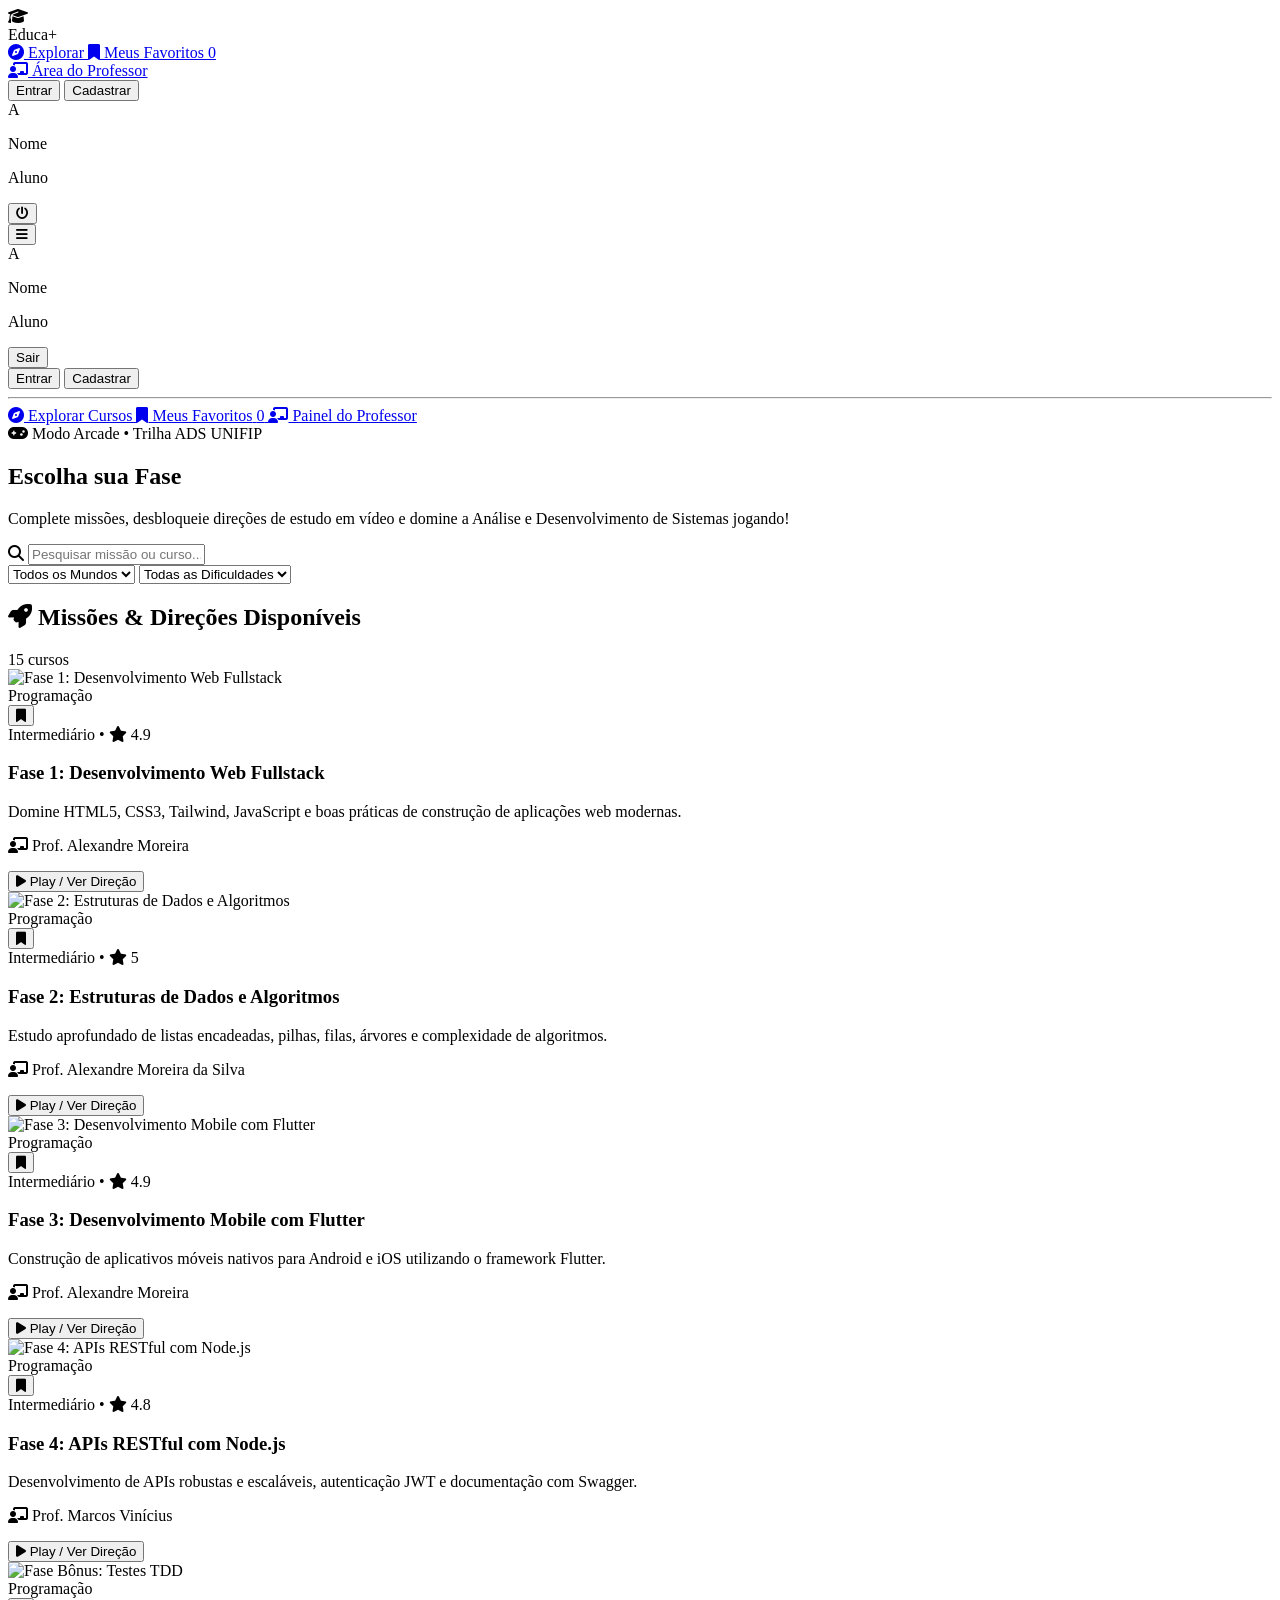
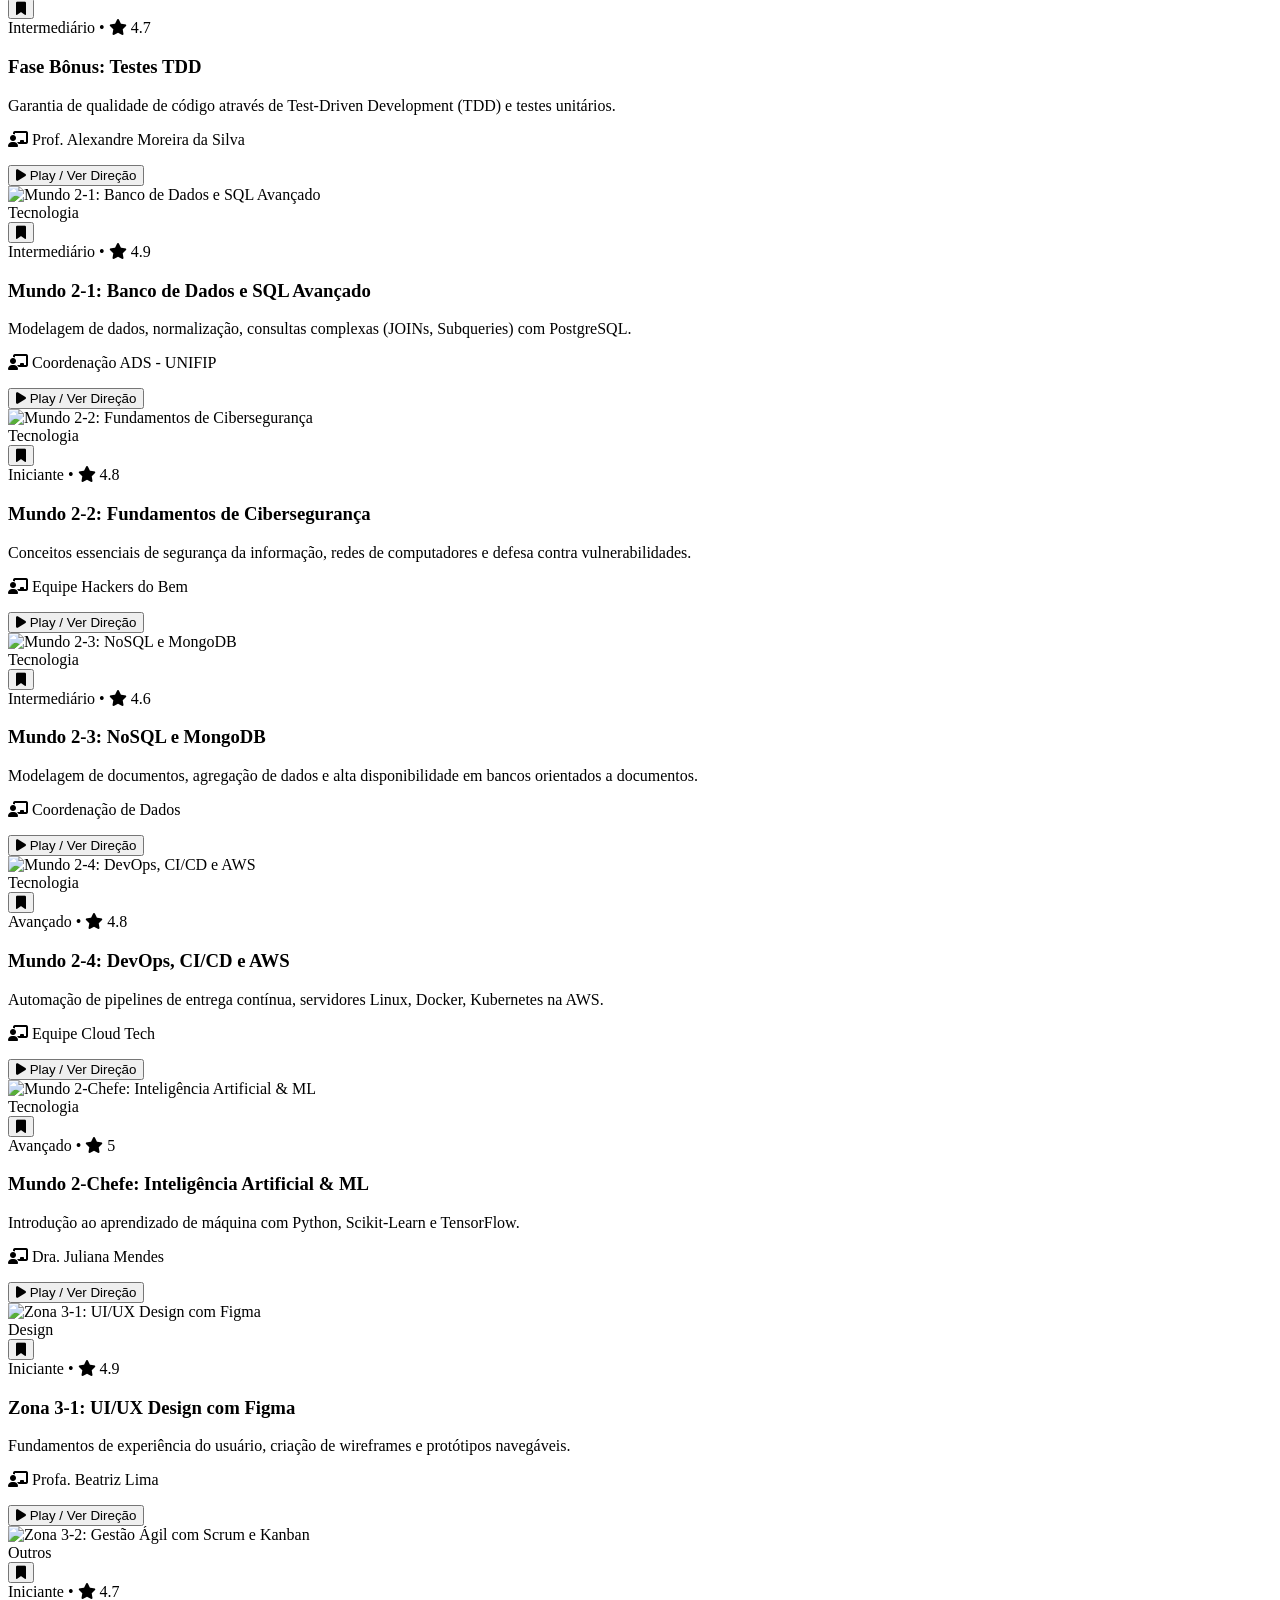
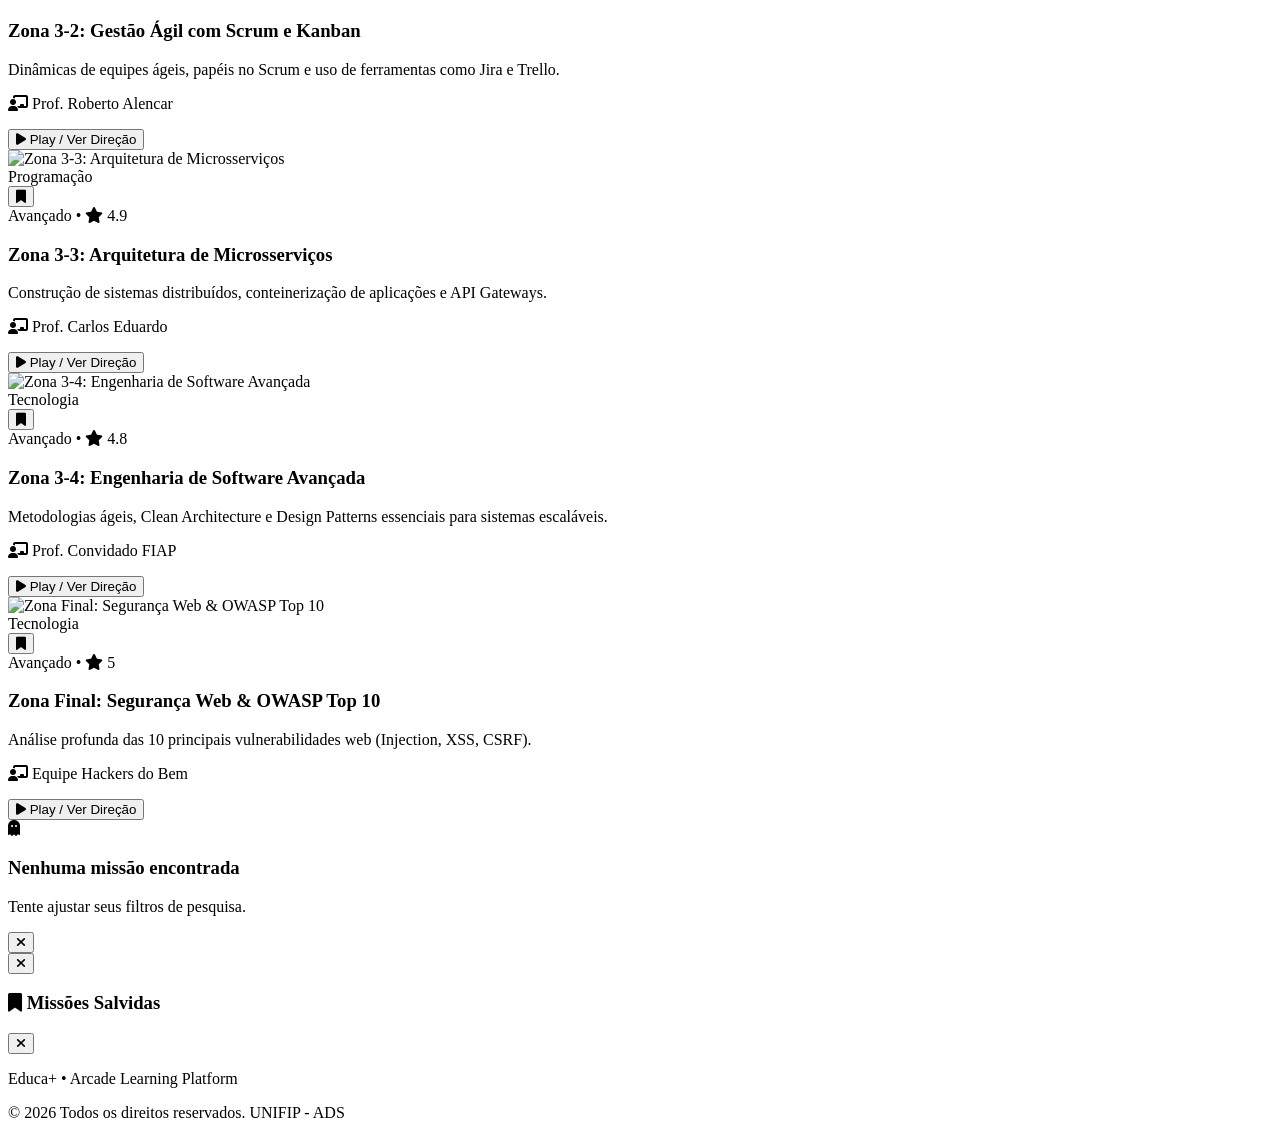
==== index.html @ 304205be "Atualização do Educa+ Arcade e correção de imagens v12" ====
<!DOCTYPE html>
<html lang="pt-PT" class="scroll-smooth">
<head>
    <meta charset="UTF-8">
    <meta name="viewport" content="width=device-width, initial-scale=1.0">
    <title>Educa+ | Arcade Learning • ADS</title>
    <script src="https://cdn.tailwindcss.com"></script>
    <link rel="stylesheet" href="https://cdnjs.cloudflare.com/ajax/libs/font-awesome/6.4.0/css/all.min.css">
</head>
<body class="bg-blue-700 text-slate-800 font-sans antialiased min-h-screen flex flex-col justify-between">

    <!-- Cabeçalho com Explorar e Meus Favoritos ao lado da Logo -->
    <header class="bg-blue-900 text-white shadow-xl sticky top-0 z-50 border-b-4 border-yellow-400">
        <div class="max-w-7xl mx-auto px-4 sm:px-6 lg:px-8 h-20 flex items-center justify-between">
            
            <!-- Grupo Esquerda: Logo + Explorar + Favoritos -->
            <div class="flex items-center space-x-6">
                <div class="flex items-center space-x-3">
                    <div class="bg-yellow-400 text-blue-950 p-2.5 rounded-2xl font-black text-xl shadow-inner flex items-center justify-center border-2 border-yellow-200">
                        <i class="fa-solid fa-graduation-cap"></i>
                    </div>
                    <span class="text-2xl font-black tracking-wider uppercase">Educa<span class="text-yellow-400">+</span></span>
                </div>

                <nav class="hidden md:flex items-center space-x-2 bg-blue-950/80 p-1.5 rounded-2xl border-2 border-blue-600">
                    <a href="index.html" class="bg-blue-600 text-white px-4 py-2 rounded-xl text-xs font-black uppercase tracking-wider shadow transition flex items-center border border-blue-400">
                        <i class="fa-solid fa-compass mr-1.5 text-yellow-400"></i> Explorar
                    </a>
                    <a href="#favoritos" onclick="toggleFavoritosModal()" class="hover:bg-blue-800 text-blue-100 hover:text-white px-4 py-2 rounded-xl text-xs font-bold uppercase tracking-wider transition flex items-center relative">
                        <i class="fa-solid fa-bookmark mr-1.5 text-yellow-400"></i> Meus Favoritos 
                        <span id="favBadge" class="bg-yellow-400 text-blue-950 text-[10px] px-2 py-0.5 rounded-full font-black ml-2 shadow">0</span>
                    </a>
                </nav>
            </div>

            <!-- Grupo Direita: Área do Professor + Login/Perfil -->
            <div class="hidden md:flex items-center space-x-3">
                <a href="professor.html" class="bg-blue-950 hover:bg-blue-800 text-yellow-300 hover:text-yellow-400 px-3.5 py-2.5 rounded-xl text-xs font-black uppercase tracking-wider transition border-2 border-yellow-400/60 flex items-center shadow">
                    <i class="fa-solid fa-chalkboard-user mr-1.5"></i> Área do Professor
                </a>

                <div class="h-6 w-[1px] bg-blue-600"></div>

                <div id="authSection" class="flex items-center space-x-2">
                    <button onclick="openAuthModal('login')" class="hover:bg-blue-800 text-white px-3.5 py-2 rounded-xl text-xs font-bold uppercase tracking-wider transition">
                        Entrar
                    </button>
                    <button onclick="openAuthModal('register')" class="bg-yellow-400 hover:bg-yellow-500 text-blue-950 px-4 py-2 rounded-xl text-xs font-black uppercase tracking-wider transition shadow">
                        Cadastrar
                    </button>
                </div>

                <div id="userProfileSection" class="hidden items-center space-x-3 bg-blue-950 px-3 py-1.5 rounded-2xl border-2 border-blue-600">
                    <div class="w-8 h-8 rounded-full bg-yellow-400 text-blue-950 font-black flex items-center justify-center text-xs shadow" id="userInitial">A</div>
                    <div class="text-left">
                        <p class="text-xs font-bold text-white leading-tight" id="userNameDisplay">Nome</p>
                        <p class="text-[10px] text-yellow-400 font-black uppercase" id="userRoleDisplay">Aluno</p>
                    </div>
                    <button onclick="logoutUser()" title="Sair" class="text-blue-200 hover:text-rose-400 ml-2 text-sm transition"><i class="fa-solid fa-power-off"></i></button>
                </div>
            </div>

            <!-- Botão Menu Mobile -->
            <div class="flex md:hidden items-center">
                <button onclick="toggleMobileMenu()" class="text-white bg-blue-950 p-2.5 rounded-xl border-2 border-yellow-400 focus:outline-none">
                    <i id="mobileMenuIcon" class="fa-solid fa-bars text-lg"></i>
                </button>
            </div>
        </div>

        <!-- Menu Mobile Dropdown -->
        <div id="mobileMenu" class="hidden md:hidden bg-blue-950 border-t-4 border-yellow-400 px-4 pt-4 pb-6 space-y-4 shadow-2xl">
            <div id="mobileUserProfile" class="hidden flex items-center justify-between bg-blue-900 p-3 rounded-2xl border border-blue-700">
                <div class="flex items-center space-x-3">
                    <div class="w-9 h-9 rounded-full bg-yellow-400 text-blue-950 font-black flex items-center justify-center text-sm" id="mobileUserInitial">A</div>
                    <div>
                        <p class="text-xs font-bold text-white" id="mobileUserNameDisplay">Nome</p>
                        <p class="text-[10px] text-yellow-400 uppercase font-bold" id="mobileUserRoleDisplay">Aluno</p>
                    </div>
                </div>
                <button onclick="logoutUser()" class="text-rose-400 text-sm bg-blue-950 px-3 py-1.5 rounded-xl font-bold">Sair</button>
            </div>

            <div id="mobileAuthSection" class="grid grid-cols-2 gap-2">
                <button onclick="openAuthModal('login'); toggleMobileMenu();" class="bg-blue-900 text-white py-2.5 rounded-xl text-xs font-bold border border-blue-700">
                    Entrar
                </button>
                <button onclick="openAuthModal('register'); toggleMobileMenu();" class="bg-yellow-400 text-blue-950 py-2.5 rounded-xl text-xs font-black">
                    Cadastrar
                </button>
            </div>

            <hr class="border-blue-900">

            <nav class="flex flex-col space-y-2 font-medium">
                <a href="index.html" class="bg-blue-800 text-yellow-400 font-black px-4 py-3 rounded-xl transition flex items-center">
                    <i class="fa-solid fa-compass mr-3"></i> Explorar Cursos
                </a>
                <a href="#favoritos" onclick="toggleFavoritosModal(); toggleMobileMenu();" class="hover:bg-blue-900 text-blue-100 px-4 py-3 rounded-xl transition flex justify-between items-center">
                    <span><i class="fa-solid fa-bookmark mr-3 text-yellow-400"></i> Meus Favoritos</span>
                    <span id="mobileFavBadge" class="bg-yellow-400 text-blue-950 text-xs px-2 py-0.5 rounded-full font-black">0</span>
                </a>
                <a href="professor.html" class="hover:bg-blue-900 text-blue-100 px-4 py-3 rounded-xl transition flex items-center">
                    <i class="fa-solid fa-chalkboard-user mr-3 text-yellow-400"></i> Painel do Professor
                </a>
            </nav>
        </div>
    </header>

    <main class="flex-grow">
        <!-- Banner Estilo Arcade -->
        <section class="bg-blue-600 text-white py-14 px-4 text-center relative overflow-hidden shadow-2xl border-b-8 border-yellow-400">
            <div class="max-w-4xl mx-auto relative z-10">
                <div class="inline-flex items-center space-x-2 bg-yellow-400 text-blue-950 px-4 py-1.5 rounded-full text-xs font-black uppercase tracking-widest mb-4 shadow-md animate-pulse">
                    <i class="fa-solid fa-gamepad"></i> <span>Modo Arcade • Trilha ADS UNIFIP</span>
                </div>
                <h1 class="text-3xl sm:text-6xl font-black tracking-wider uppercase drop-shadow-[0_5px_5px_rgba(0,0,0,0.4)] mb-4">
                    Escolha sua <span class="text-yellow-300">Fase</span>
                </h1>
                <p class="text-base sm:text-lg text-blue-100 mb-8 max-w-2xl mx-auto font-medium">
                    Complete missões, desbloqueie direções de estudo em vídeo e domine a Análise e Desenvolvimento de Sistemas jogando!
                </p>
                
                <!-- Barra de Busca & Filtros Arcade -->
                <div class="bg-blue-900/95 p-4 rounded-3xl shadow-2xl border-4 border-yellow-400 flex flex-col md:flex-row gap-3 max-w-3xl mx-auto">
                    <div class="flex items-center flex-1 px-4 bg-white rounded-2xl">
                        <i class="fa-solid fa-search text-blue-700 mr-2 font-bold"></i>
                        <input type="text" id="searchInput" placeholder="Pesquisar missão ou curso..." class="w-full bg-transparent py-3 text-blue-950 font-bold focus:outline-none text-sm">
                    </div>
                    <select id="categoryFilter" class="bg-yellow-400 text-blue-950 px-4 py-3 rounded-2xl font-black text-xs uppercase focus:outline-none shadow cursor-pointer">
                        <option value="">Todos os Mundos</option>
                        <option value="Programação">Mundo 1 (Prog)</option>
                        <option value="Tecnologia">Mundo 2 (Tech)</option>
                        <option value="Design">Zona 3 (Design)</option>
                        <option value="Outros">Outros</option>
                    </select>
                    <select id="levelFilter" class="bg-yellow-400 text-blue-950 px-4 py-3 rounded-2xl font-black text-xs uppercase focus:outline-none shadow cursor-pointer">
                        <option value="">Todas as Dificuldades</option>
                        <option value="Iniciante">Iniciante</option>
                        <option value="Intermediário">Intermediário</option>
                        <option value="Avançado">Avançado</option>
                    </select>
                </div>
            </div>
        </section>

        <!-- Grid de Cursos -->
        <section class="max-w-7xl mx-auto px-4 sm:px-6 lg:px-8 py-16">
            <div class="flex justify-between items-center mb-8 bg-blue-800/80 p-4 rounded-2xl border-2 border-blue-600 shadow-md">
                <h2 class="text-xl sm:text-2xl font-black text-white uppercase tracking-wide flex items-center">
                    <i class="fa-solid fa-rocket text-yellow-400 mr-3 text-xl"></i> Missões & Direções Disponíveis
                </h2>
                <span id="courseCount" class="text-xs font-black bg-yellow-400 text-blue-950 px-3.5 py-1.5 rounded-full shadow">0 cursos</span>
            </div>

            <div id="coursesGrid" class="grid grid-cols-1 sm:grid-cols-2 lg:grid-cols-3 gap-8"></div>

            <div id="emptyState" class="hidden text-center py-20 bg-blue-900 rounded-3xl shadow-xl border-4 border-dashed border-blue-600 mt-6 text-white">
                <div class="text-yellow-400 text-6xl mb-4"><i class="fa-solid fa-ghost"></i></div>
                <h3 class="text-xl font-black uppercase mb-1">Nenhuma missão encontrada</h3>
                <p class="text-sm text-blue-200">Tente ajustar seus filtros de pesquisa.</p>
            </div>
        </section>
    </main>

    <!-- Modais -->
    <div id="authModal" class="fixed inset-0 bg-slate-950/80 backdrop-blur-md z-50 flex items-center justify-center p-4 hidden">
        <div class="bg-blue-950 text-white rounded-3xl max-w-md w-full p-6 sm:p-8 shadow-2xl relative border-4 border-yellow-400">
            <button onclick="closeAuthModal()" class="absolute top-5 right-5 text-blue-300 hover:text-white bg-blue-900 w-8 h-8 rounded-full flex items-center justify-center font-bold"><i class="fa-solid fa-xmark"></i></button>
            <div id="authModalBody"></div>
        </div>
    </div>

    <div id="courseModal" class="fixed inset-0 bg-slate-950/80 backdrop-blur-md z-50 flex items-center justify-center p-4 hidden">
        <div class="bg-blue-950 text-white rounded-3xl max-w-lg w-full p-6 sm:p-8 shadow-2xl relative border-4 border-yellow-400">
            <button onclick="closeModal()" class="absolute top-5 right-5 text-blue-300 hover:text-white bg-blue-900 w-8 h-8 rounded-full flex items-center justify-center font-bold"><i class="fa-solid fa-xmark"></i></button>
            <div id="modalContent"></div>
        </div>
    </div>

    <div id="favoritosModal" class="fixed inset-0 bg-slate-950/80 backdrop-blur-md z-50 flex items-center justify-center p-4 hidden">
        <div class="bg-blue-950 text-white rounded-3xl max-w-xl w-full p-6 sm:p-8 shadow-2xl relative max-h-[80vh] flex flex-col border-4 border-yellow-400">
            <div class="flex justify-between items-center mb-4">
                <h3 class="text-xl font-black uppercase text-yellow-400 flex items-center"><i class="fa-solid fa-bookmark mr-2"></i> Missões Salvidas</h3>
                <button onclick="toggleFavoritosModal()" class="text-blue-300 hover:text-white bg-blue-900 w-8 h-8 rounded-full flex items-center justify-center"><i class="fa-solid fa-xmark"></i></button>
            </div>
            <div id="favoritosList" class="overflow-y-auto space-y-3 flex-grow pr-1"></div>
        </div>
    </div>

    <footer class="bg-blue-950 text-blue-300 py-10 border-t-4 border-yellow-400 text-center text-sm">
        <div class="max-w-7xl mx-auto px-4">
            <p class="mb-2 font-black text-white text-base tracking-wider uppercase">Educa<span class="text-yellow-400">+</span> &bull; Arcade Learning Platform</p>
            <p>&copy; 2026 Todos os direitos reservados. UNIFIP - ADS</p>
        </div>
    </footer>

    <script src="script/script.js"></script>
</body>
</html>
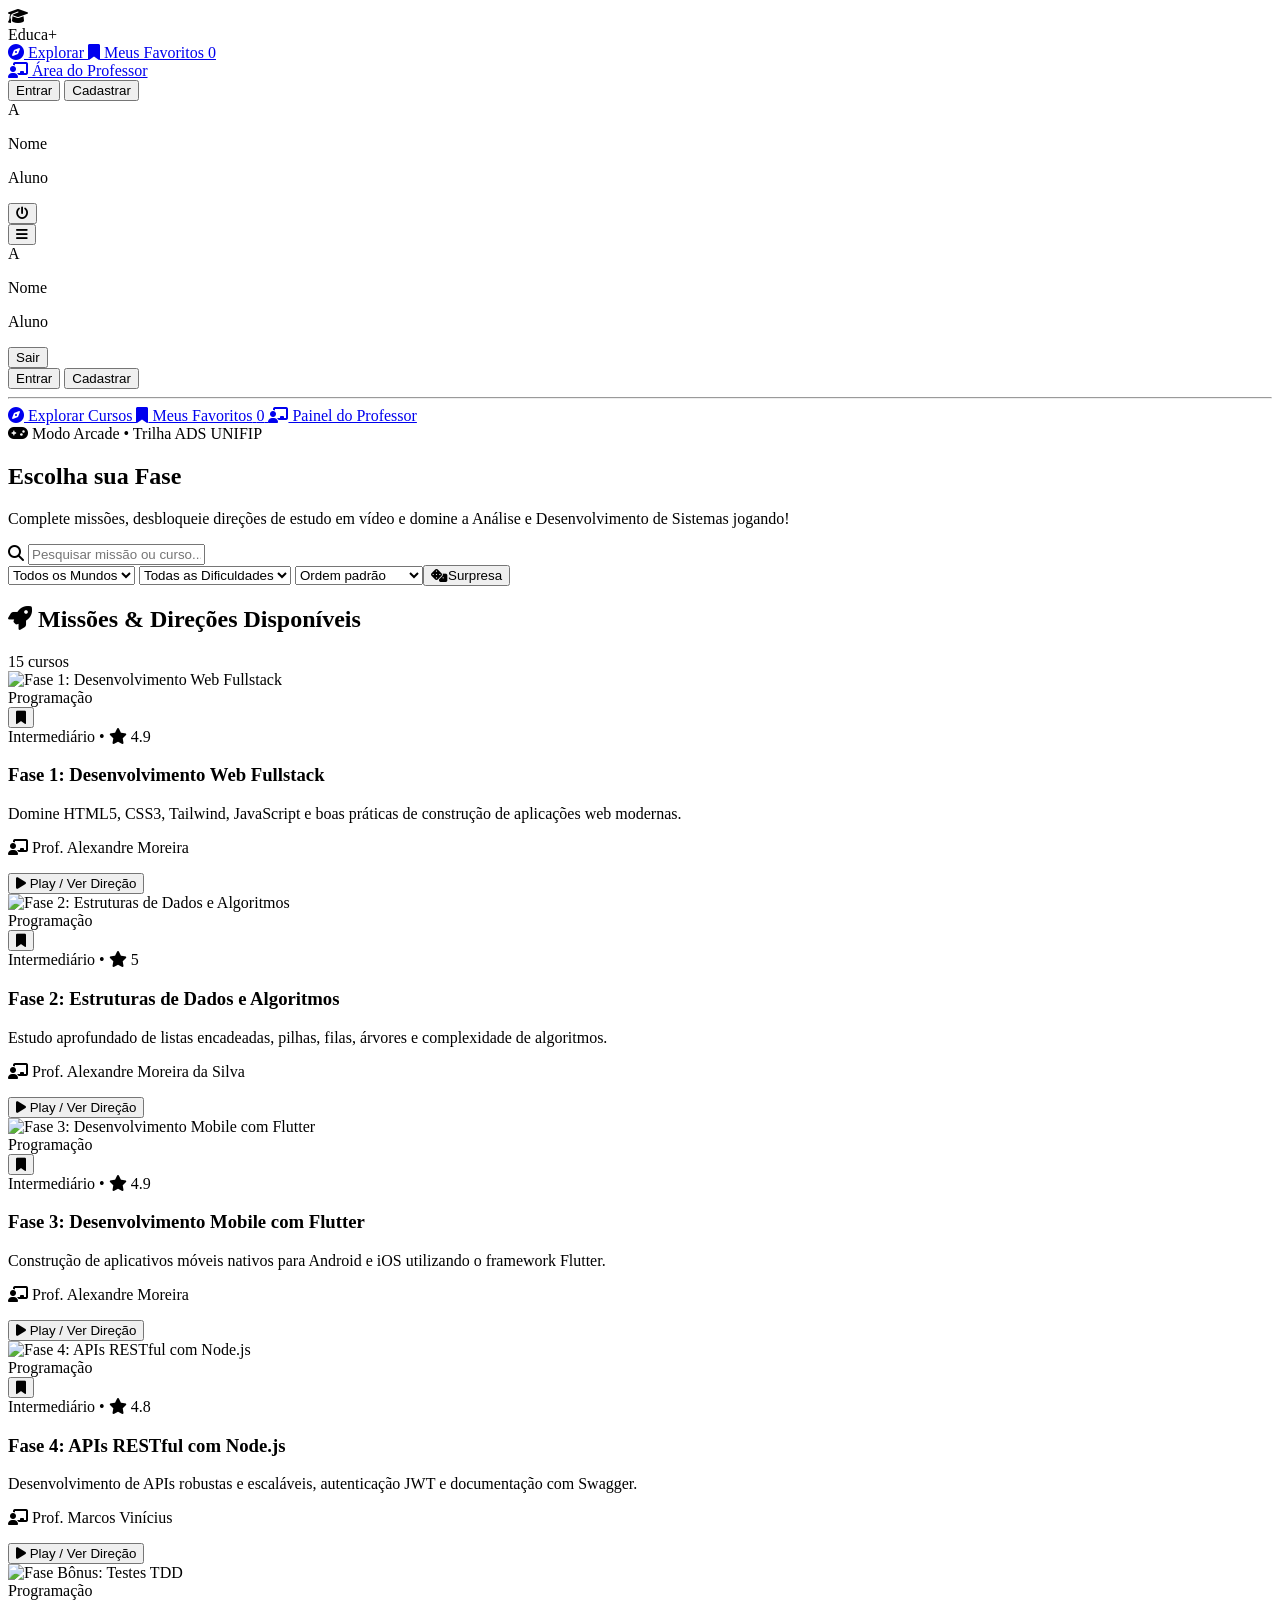
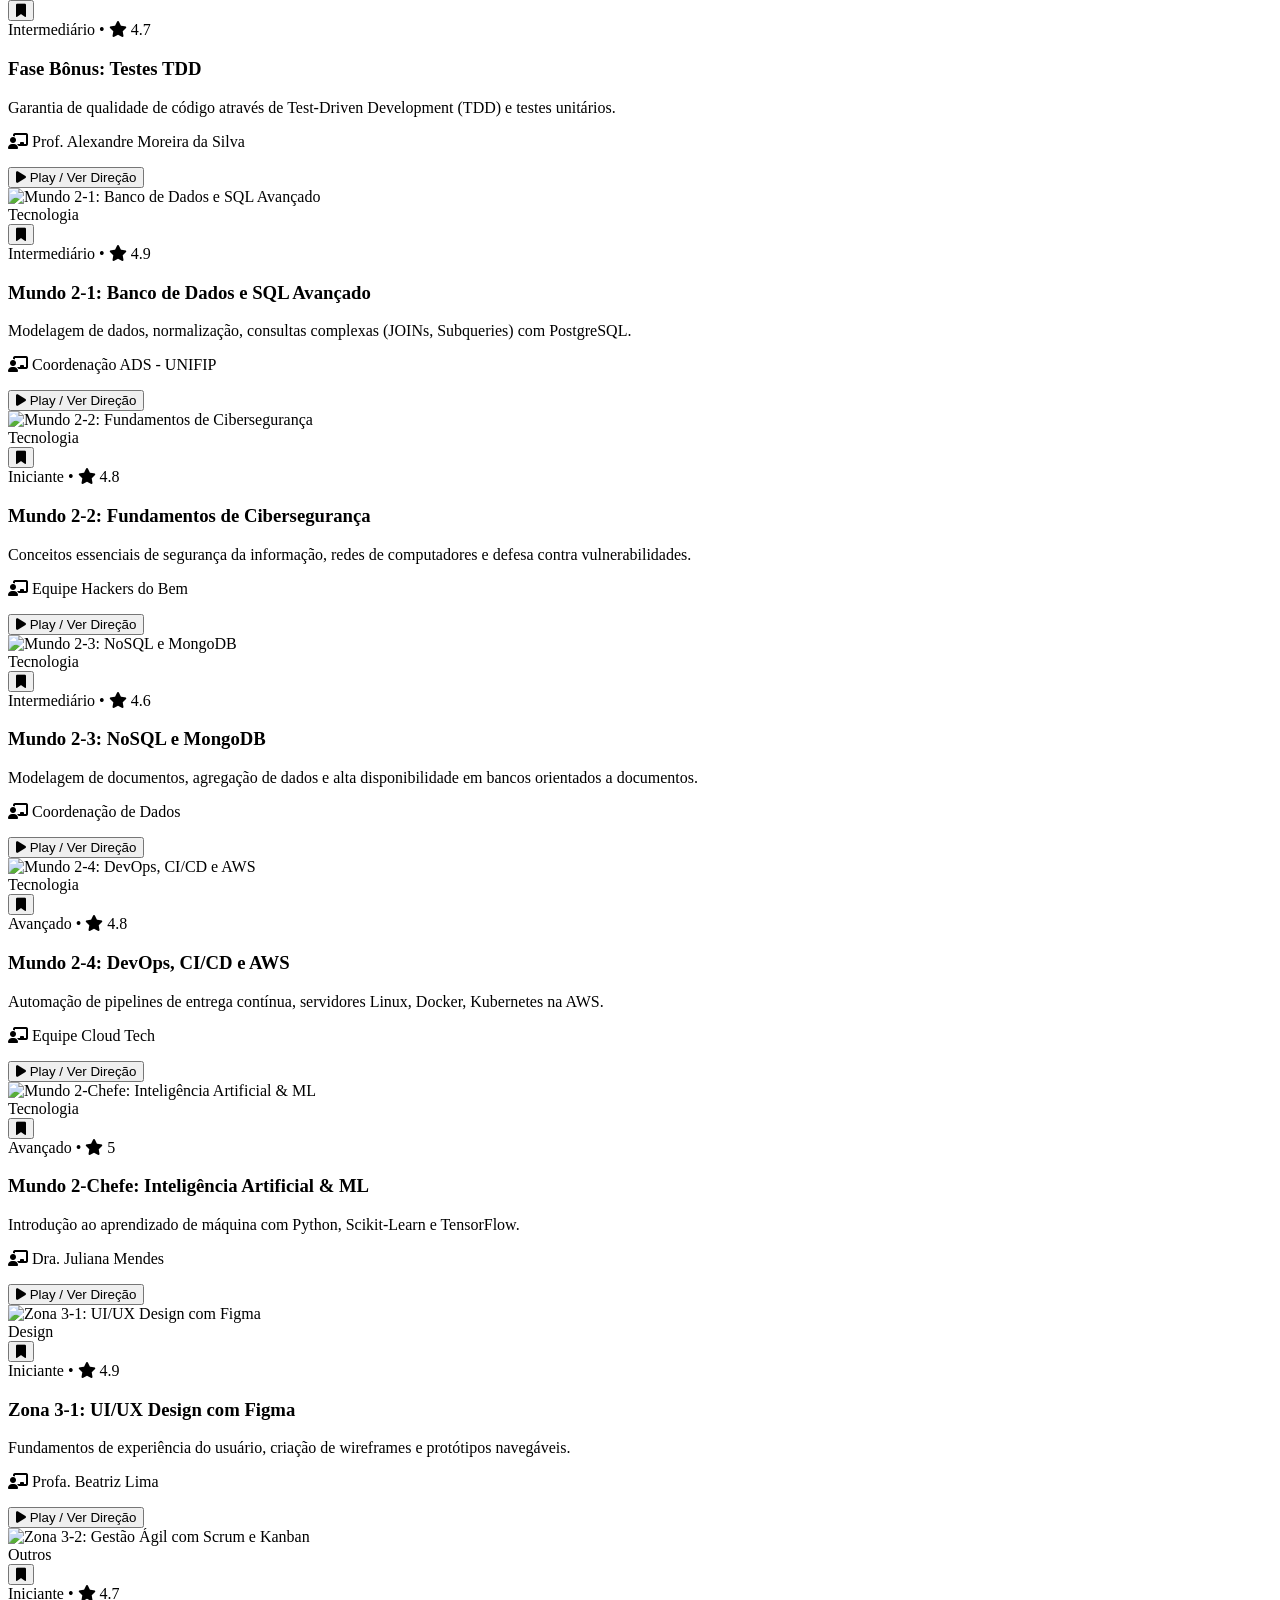
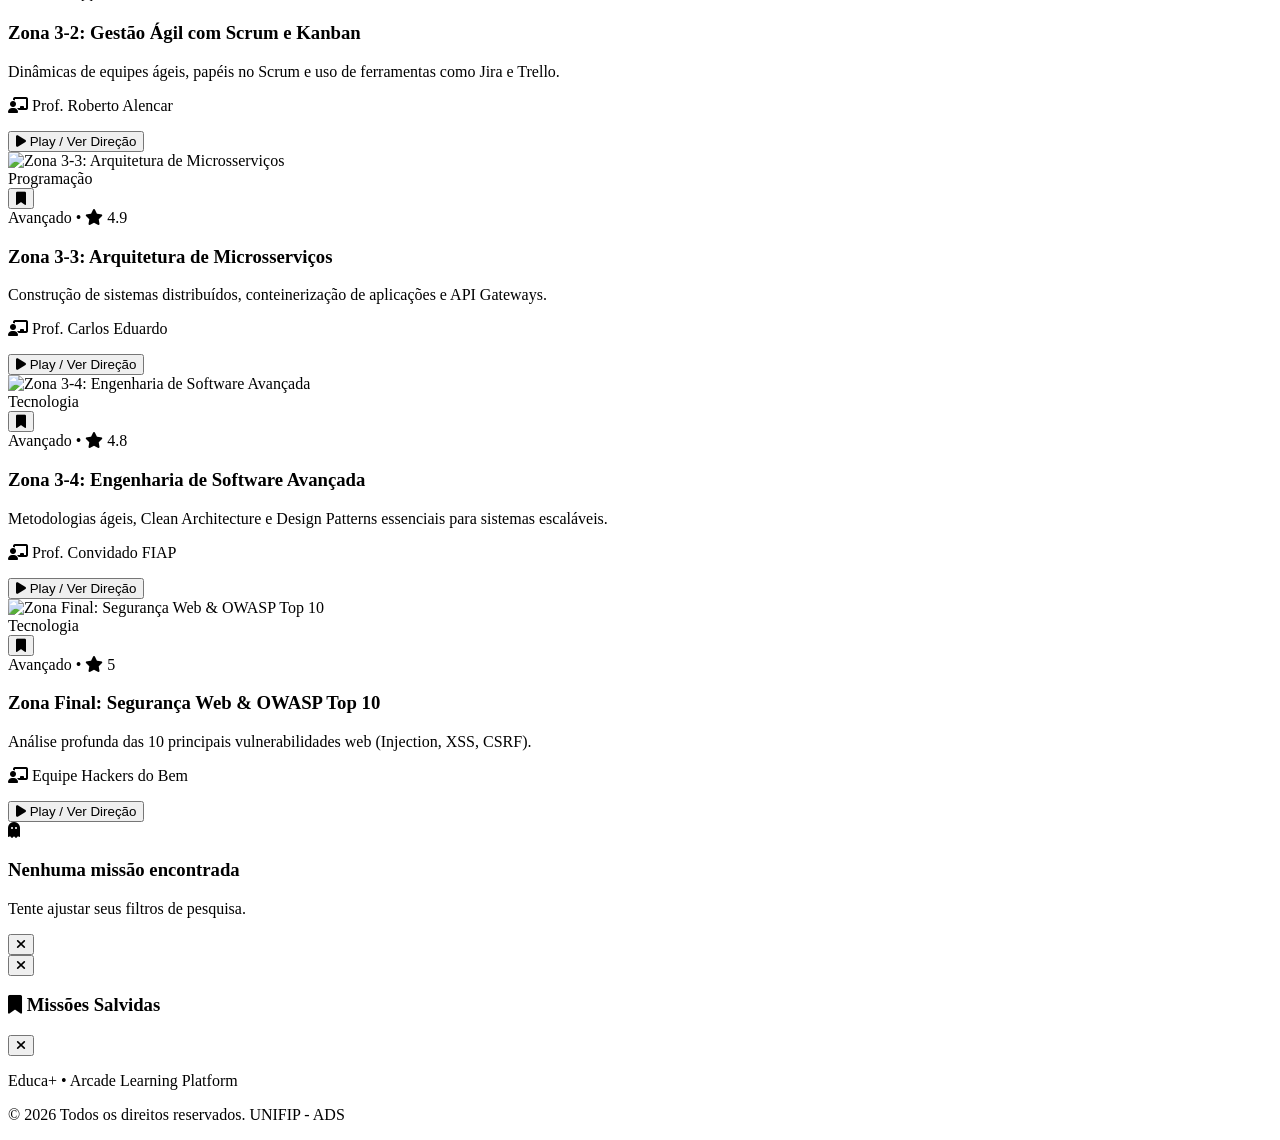
==== commit f94bc5c5: "Gamificação (XP, níveis, conquistas, progresso), painel do aluno e correções de bugs" ====
--- a/index.html
+++ b/index.html
@@ -196,5 +196,6 @@
     </footer>
 
     <script src="script/script.js"></script>
+    <script src="script/extras.js"></script>
 </body>
 </html>
